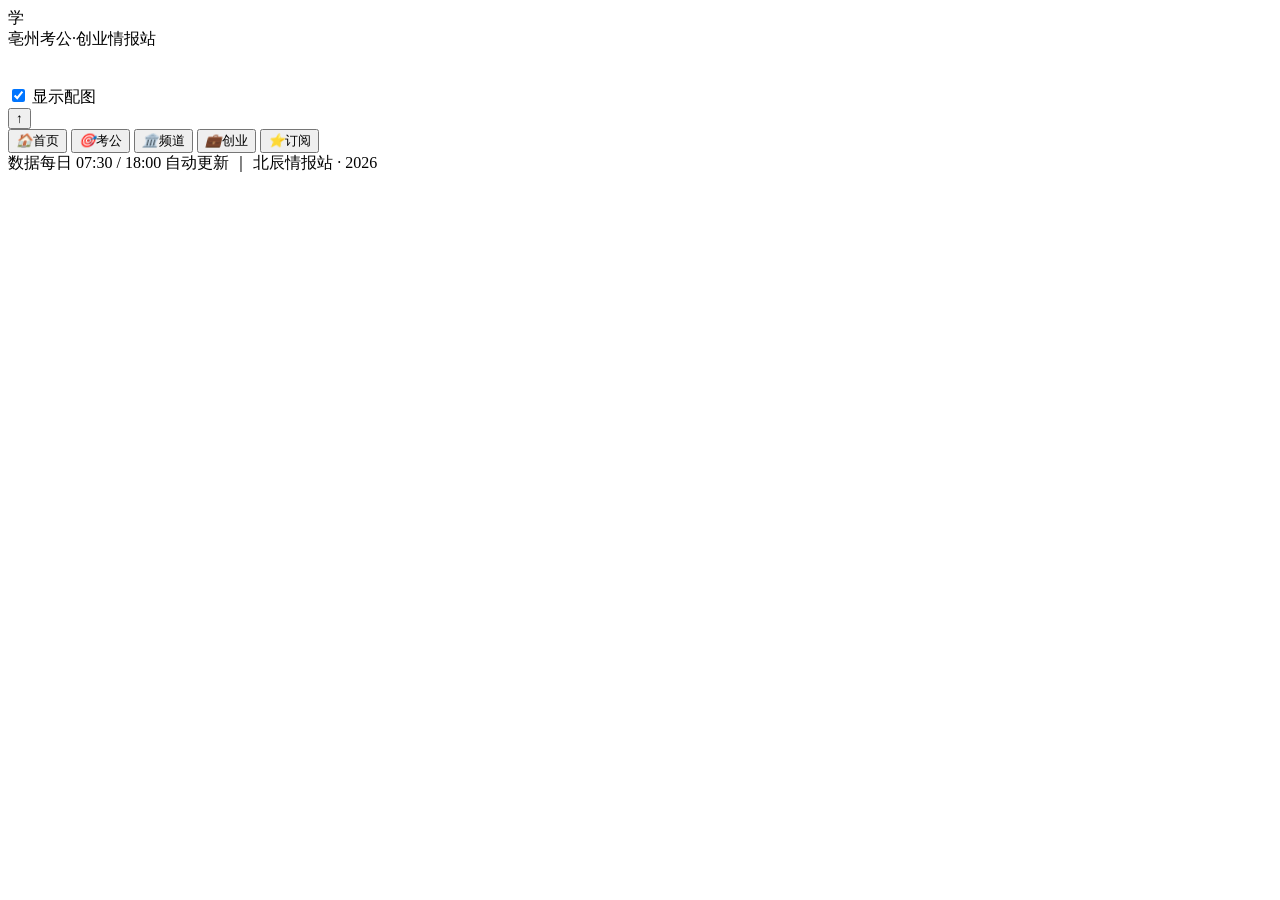
==== index.html @ 0d6d7478 "Add files via upload" ====
<!DOCTYPE html>
<html lang="zh-CN"><head>
<meta charset="UTF-8">
<meta name="viewport" content="width=device-width,initial-scale=1,viewport-fit=cover">
<title>亳州考公·创业情报站 · 学习强国式导航</title>
<meta name="description" content="全国·安徽·亳州 三层信源聚合，考公创业双赛道，每日自动更新">
<link rel="manifest" href="manifest.json">
<link rel="icon" href="icons/icon-192.png">
<link rel="apple-touch-icon" href="icons/icon-192.png">
<link rel="stylesheet" href="css/app.css?v=70">
</head><body>

<header class="xg-head">
  <div class="xg-top"><div class="xg-top__inner">
    <div class="xg-brand">
      <div class="xg-logo">学</div>
      <div><div class="xg-tt">亳州考公·创业情报站</div>
        <div class="xg-sub" id="hello"></div></div>
      <div class="xg-meta"><span id="meta"></span><br><a href="#" id="logout" style="color:rgba(255,255,255,.85);font-size:11px">退出登录</a></div>
    </div>
  </div></div>
  <div class="xg-tabs1" id="tabs1"></div>
  <div class="xg-tabs2" id="tabs2"></div>
  <div class="xg-subs" id="subs" hidden></div>
</header>

<main class="wrap">
  <div class="srcfilter" id="srcfilter"></div>
  <div class="src-cards" id="srccards"></div>
  <div class="list-head"><span id="cnt"></span><label class="toggle-img"><input type="checkbox" id="showImg" checked> 显示配图</label></div>
  <div class="news" id="list"></div>
  <div class="no-result" id="empty" hidden>本频道今日暂无更新，可点击上方信源卡片直达官网查看</div>
</main>

<button class="backtop" id="backtop" title="回到顶部">↑</button>

<!-- 订阅弹窗 -->
<div class="modal" id="modal" hidden>
  <div class="modal__box">
    <div class="modal__tt">添加订阅信源</div>
    <div id="f_hint" style="font-size:11.5px;color:#8A8A8A;margin-bottom:8px"></div>
    <input id="f_name" placeholder="信源名称（如：亳州发布）">
    <input id="f_url" placeholder="网址或公众号搜索词（https://…）">
    <input id="f_region" placeholder="地区（国家/安徽/亳州，可留空）">
    <div class="modal__btns"><button id="f_cancel">取消</button><button id="f_save" class="pri">保存</button></div>
  </div>
</div>

<!-- 底部滑动导航栏（App式） -->
<nav class="bottomnav">
  <button data-act="home" class="on"><i>🏠</i><span>首页</span></button>
  <button data-act="kaokao"><i>🎯</i><span>考公</span></button>
  <button data-act="channels"><i>🏛️</i><span>频道</span></button>
  <button data-act="chuangye"><i>💼</i><span>创业</span></button>
  <button data-act="mine"><i>⭐</i><span>订阅</span></button>
</nav>

<footer class="ft">数据每日 07:30 / 18:00 自动更新 ｜ 北辰情报站 · 2026</footer>

<script src="js/data.js?v=70"></script>
<script src="js/app.js?v=72"></script>
<script>navigator.serviceWorker&&navigator.serviceWorker.register('sw.js').catch(function(){});</script>
</body></html>
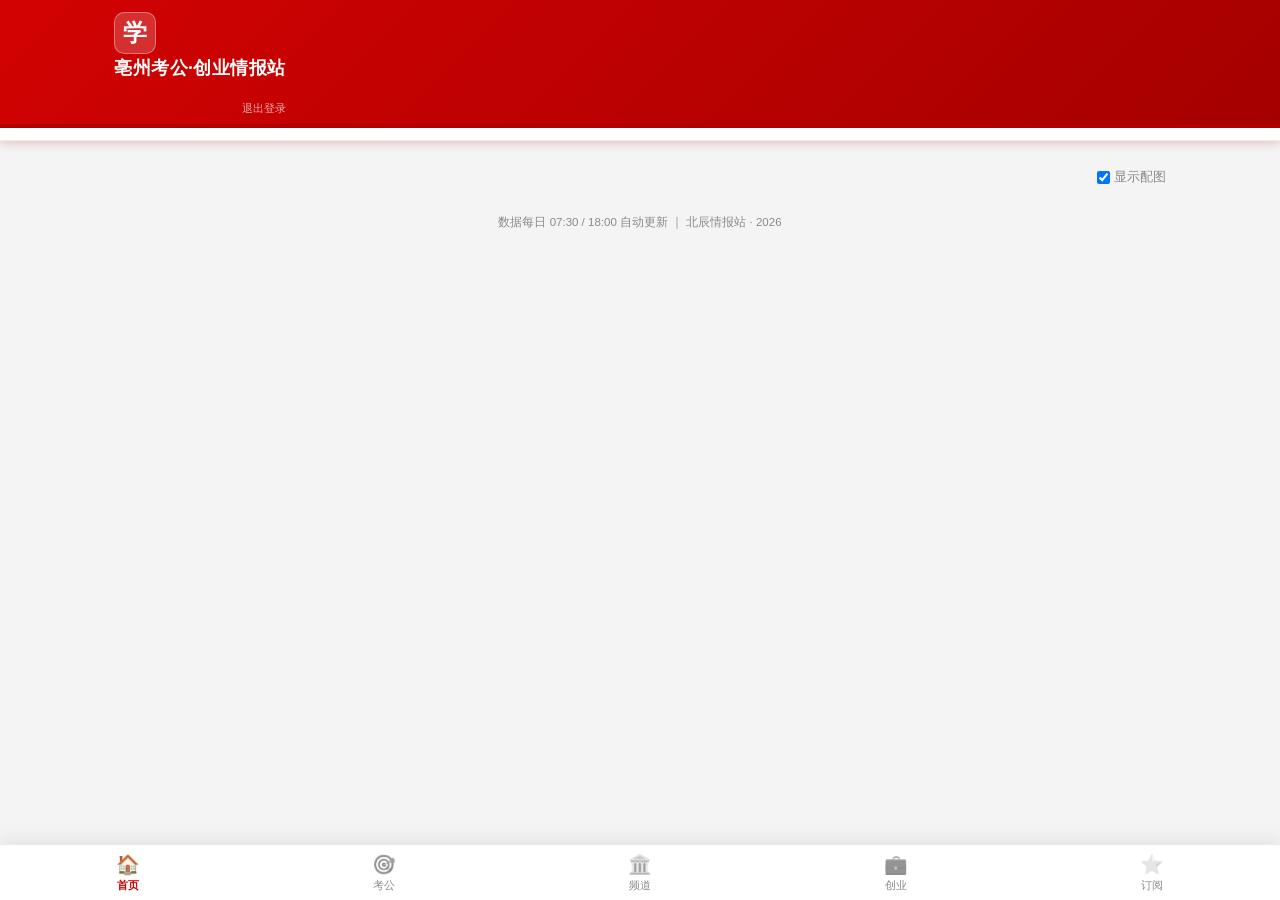
==== commit 61590c71: "Add files via upload" ====
--- a/index.html
+++ b/index.html
@@ -5,9 +5,9 @@
 <title>亳州考公·创业情报站 · 学习强国式导航</title>
 <meta name="description" content="全国·安徽·亳州 三层信源聚合，考公创业双赛道，每日自动更新">
 <link rel="manifest" href="manifest.json">
-<link rel="icon" href="icons/icon-192.png">
-<link rel="apple-touch-icon" href="icons/icon-192.png">
-<link rel="stylesheet" href="css/app.css?v=70">
+<link rel="icon" href="icon-192.png">
+<link rel="apple-touch-icon" href="icon-192.png">
+<link rel="stylesheet" href="app.css?v=71">
 </head><body>
 
 <header class="xg-head">
@@ -57,7 +57,7 @@
 
 <footer class="ft">数据每日 07:30 / 18:00 自动更新 ｜ 北辰情报站 · 2026</footer>
 
-<script src="js/data.js?v=70"></script>
-<script src="js/app.js?v=72"></script>
+<script src="data.js?v=71"></script>
+<script src="js/app.js?v=71"></script>
 <script>navigator.serviceWorker&&navigator.serviceWorker.register('sw.js').catch(function(){});</script>
 </body></html>
--- a/app.css
+++ b/app.css
@@ -0,0 +1,161 @@
+/* 学习强国式 · v2 多文件版 */
+:root{--bg:#F4F4F4;--card:#FFF;--ink:#262626;--ink2:#555;--ink3:#8A8A8A;
+ --line:#EAEAEA;--line2:#F2F2F2;--red:#D20202;--red-deep:#B00000;--radius:10px;
+ --shadow:0 1px 3px rgba(0,0,0,.05)}
+*{margin:0;padding:0;box-sizing:border-box}
+body{font-family:-apple-system,BlinkMacSystemFont,"Segoe UI","PingFang SC","Microsoft YaHei",sans-serif;
+ background:var(--bg);color:var(--ink);line-height:1.6;font-size:15px;padding-bottom:46px}
+a{color:inherit;text-decoration:none}
+img{max-width:100%}
+
+/* ===== 顶部红区 ===== */
+.xg-head{position:sticky;top:0;z-index:100;box-shadow:0 2px 10px rgba(178,0,0,.22)}
+.xg-top{background:linear-gradient(135deg,#D20202,#A50000);color:#fff;padding:12px 0 8px}
+.xg-top__inner{max-width:1080px;margin:0 auto;padding:0 14px;display:flex;align-items:center;gap:12px;flex-wrap:wrap}
+.xg-logo{width:42px;height:42px;border-radius:10px;background:rgba(255,255,255,.18);border:1px solid rgba(255,255,255,.35);
+ display:flex;align-items:center;justify-content:center;font-size:24px;font-weight:700;flex-shrink:0}
+.xg-tt{font-size:17.5px;font-weight:700;letter-spacing:.5px}
+.xg-sub{font-size:11.5px;opacity:.85;margin-top:1px}
+.xg-meta{margin-left:auto;text-align:right;font-size:11px;opacity:.8;line-height:1.5}
+
+/* 分组行 */
+.xg-tabs1{background:var(--red-deep);color:rgba(255,255,255,.75);display:flex;gap:4px;overflow-x:auto;
+ scrollbar-width:none;padding:4px 10px 0;font-size:12px}
+.xg-tabs1::-webkit-scrollbar{display:none}
+.xg-tabs1 .grp{white-space:nowrap;padding:4px 10px;border-radius:8px 8px 0 0;cursor:pointer}
+.xg-tabs1 .grp.on{background:#fff;color:var(--red);font-weight:700}
+/* 频道行 */
+.xg-tabs2{background:#fff;display:flex;gap:2px;overflow-x:auto;scrollbar-width:none;padding:6px 10px;
+ border-bottom:1px solid var(--line)}
+.xg-tabs2::-webkit-scrollbar{display:none}
+.xg-tabs2 .ch{white-space:nowrap;padding:5px 12px;border-radius:18px;font-size:13.5px;color:var(--ink2);cursor:pointer}
+.xg-tabs2 .ch.on{background:var(--red);color:#fff;font-weight:600}
+.xg-tabs2 .ch .n{font-size:11px;opacity:.7;margin-left:2px}
+.xg-tabs2 .ch .ico{margin-right:3px}
+/* 子分类 */
+.xg-subs{background:#FFF7F5;display:flex;gap:6px;overflow-x:auto;padding:6px 12px;scrollbar-width:none;font-size:12.5px}
+.xg-subs::-webkit-scrollbar{display:none}
+.xg-subs .sub{white-space:nowrap;padding:3px 10px;border-radius:14px;border:1px solid #F0C8C8;color:#A33;cursor:pointer}
+.xg-subs .sub.on{background:var(--red);border-color:var(--red);color:#fff}
+
+/* ===== 主体 ===== */
+.wrap{max-width:1080px;margin:12px auto 0;padding:0 12px}
+.src-cards{display:flex;gap:8px;overflow-x:auto;padding:2px 0 10px;scrollbar-width:none}
+.src-cards::-webkit-scrollbar{display:none}
+.src-card{flex:0 0 auto;max-width:210px;background:var(--card);border:1px solid var(--line);border-radius:10px;
+ padding:8px 12px;font-size:12px;box-shadow:var(--shadow)}
+.src-card b{display:block;font-size:13px;color:var(--ink)}
+.src-card .rg{color:var(--red);font-size:11px;margin-right:4px}
+.src-card .nt{color:var(--ink3);font-size:11px;display:block;margin-top:1px}
+.src-card:hover{border-color:var(--red)}
+.add-card{flex:0 0 auto;background:#FFF3F3;border:1px dashed var(--red);color:var(--red);cursor:pointer;
+ display:flex;align-items:center;justify-content:center;min-width:96px;font-weight:600}
+
+.list-head{display:flex;align-items:center;gap:10px;font-size:12.5px;color:var(--ink3);padding:2px 2px 8px}
+.toggle-img{margin-left:auto;display:flex;align-items:center;gap:4px;cursor:pointer;user-select:none}
+
+/* 条目列表（学习强国式卡片流） */
+.news{display:flex;flex-direction:column;gap:8px}
+.news__item{background:var(--card);border-radius:var(--radius);padding:12px 14px;box-shadow:var(--shadow);border:1px solid var(--line2)}
+.news__item.v-img{display:flex;gap:12px}
+.thumb{width:112px;height:76px;border-radius:8px;object-fit:cover;flex-shrink:0;background:#EEE}
+.vwrap{position:relative;flex-shrink:0}
+.vbadge{position:absolute;left:6px;bottom:6px;background:rgba(0,0,0,.62);color:#fff;font-size:10.5px;
+ padding:1px 6px;border-radius:4px}
+.news__t{font-size:15px;font-weight:600;line-height:1.45}
+.news__t:visited{color:#7A7A7A}
+.news__meta{display:flex;flex-wrap:wrap;align-items:center;gap:6px;margin-top:6px;font-size:11.5px;color:var(--ink3)}
+.news__meta .d{font-variant-numeric:tabular-nums}
+.badge-r{padding:0 6px;border-radius:4px;font-size:10.5px;line-height:18px}
+.badge-r--bz{background:#E8F4E8;color:#2E7D32}
+.badge-r--ah{background:#E8F0FE;color:#1A55C0}
+.badge-r--nation{background:#F2F2F2;color:#666}
+.src-tag{background:#FFF1E0;color:#B45309;padding:0 6px;border-radius:4px;font-size:10.5px;line-height:18px}
+.cat-tag{background:#F0EAFE;color:#6D28D9;padding:0 6px;border-radius:4px;font-size:10.5px;line-height:18px}
+.ch-tag{background:#FDECEC;color:#C62828;padding:0 6px;border-radius:4px;font-size:10.5px;line-height:18px}
+.dl{font-size:11px;color:#B00000;background:#FFF1F0;border:1px solid #FFCCC7;border-radius:4px;padding:0 6px;font-weight:600}
+.dl--hot{background:#D20202;color:#fff;border-color:#D20202;animation:pulse 1.2s infinite}
+.dl--past{color:#8A8A8A;background:#F2F2F2;border-color:#EAEAEA;text-decoration:line-through;font-weight:400}
+@keyframes pulse{50%{opacity:.55}}
+
+/* 元提醒 */
+details.meta{margin-top:8px;border-top:1px dashed var(--line);padding-top:6px}
+details.meta summary{font-size:12px;color:var(--red);cursor:pointer;list-style:none;user-select:none}
+details.meta summary::before{content:'▸ '}
+details.meta[open] summary::before{content:'▾ '}
+.ditem{font-size:12.5px;color:var(--ink2);margin-top:5px;line-height:1.5}
+.ditem b{display:inline-block;font-size:11px;padding:0 5px;border-radius:3px;margin-right:6px;flex-shrink:0}
+.ditem.kn b{background:#FDECEC;color:#C62828}
+.ditem.ma b{background:#E8F0FE;color:#1A55C0}
+.ditem.bz b{background:#E8F4E8;color:#2E7D32}
+.news__sum{font-size:12.5px;color:var(--ink2);margin-top:5px}
+
+.no-result{padding:40px 0;text-align:center;color:var(--ink3);font-size:14px}
+.ft{text-align:center;color:var(--ink3);font-size:11.5px;padding:18px 0 8px}
+
+/* 弹窗 */
+.modal{position:fixed;inset:0;background:rgba(0,0,0,.45);z-index:200;display:flex;align-items:center;justify-content:center;padding:20px}
+.modal__box{background:#fff;border-radius:14px;padding:20px;width:100%;max-width:380px}
+.modal__tt{font-weight:700;font-size:16px;margin-bottom:12px}
+.modal__box input{width:100%;border:1px solid var(--line);border-radius:8px;padding:9px 12px;font-size:14px;margin-bottom:10px}
+.modal__btns{display:flex;gap:10px;justify-content:flex-end;margin-top:4px}
+.modal__btns button{border:none;border-radius:8px;padding:8px 18px;font-size:14px;cursor:pointer;background:#F2F2F2}
+.modal__btns .pri{background:var(--red);color:#fff}
+
+@media (max-width:560px){
+ .xg-meta{display:none}
+ .news__item.v-img .thumb{width:92px;height:64px}
+}
+
+/* hidden 属性优先级修正 */
+[hidden]{display:none !important}
+
+/* ===== v3：底部导航栏 / 地区分隔 / 视频角标 / 回到顶部 ===== */
+.bottomnav{position:fixed;bottom:0;left:0;right:0;z-index:150;display:flex;background:#fff;
+ border-top:1px solid var(--line);box-shadow:0 -4px 16px rgba(0,0,0,.08);padding:4px 0 max(4px, env(safe-area-inset-bottom))}
+.bottomnav button{flex:1;background:none;border:none;display:flex;flex-direction:column;align-items:center;gap:1px;
+ padding:5px 0 3px;font-size:11px;color:var(--ink3);cursor:pointer}
+.bottomnav button i{font-style:normal;font-size:19px;line-height:1.2;filter:grayscale(1);opacity:.6}
+.bottomnav button.on{color:var(--red)}
+.bottomnav button.on i{filter:none;opacity:1}
+.bottomnav button.on span{font-weight:600}
+
+.region-sep{display:flex;align-items:center;gap:10px;margin:14px 0 8px;color:var(--red-deep);
+ font-size:12.5px;font-weight:700;letter-spacing:.05em}
+.region-sep::before,.region-sep::after{content:'';flex:1;height:1px;background:linear-gradient(90deg,transparent,#E8C9C9)}
+.region-sep::after{background:linear-gradient(90deg,#E8C9C9,transparent)}
+
+.vtag{display:inline-block;font-size:10.5px;color:#fff;background:#C77800;border-radius:4px;padding:0 5px;margin-left:6px;vertical-align:2px}
+.exam.mat{background:#E8F0FE;color:#185FA5}
+.ditem__x.mat{margin-top:3px}
+.backtop{display:none;position:fixed;right:14px;bottom:76px;z-index:140;width:42px;height:42px;border-radius:50%;
+ border:1px solid var(--line);background:#fff;color:var(--red-deep);font-size:18px;box-shadow:var(--shadow);cursor:pointer}
+.news__item.v-img{flex-direction:column}
+.news__item.v-img .thumb-wrap{margin-top:8px}
+.news__item.v-img .thumb{width:100%;max-height:190px;object-fit:cover;border-radius:8px;background:#F2F2F2}
+
+/* ===== v7：第一版元提醒样式 + 登录卡 ===== */
+details.meta{margin-top:7px;border-top:1px dashed var(--line2);padding-top:6px}
+details.meta summary{font-size:12px;color:var(--ink3);cursor:pointer;list-style:none;user-select:none}
+details.meta summary::before{content:'▸ '}
+details.meta[open] summary::before{content:'▾ '}
+details.meta .ditem__x,.ditem__ma,.ditem__bz{font-size:12.5px;margin-top:4px;line-height:1.5}
+.ditem__x .exam{display:inline-block;background:#E8F0FE;color:#185FA5;font-size:11px;border-radius:4px;padding:0 6px;margin-right:6px;font-weight:600}
+.ditem__ma .mat{display:inline-block;background:#F0FDF4;color:#15803D;font-size:11px;border-radius:4px;padding:0 6px;margin-right:6px;font-weight:600}
+.ditem__bz .biz{display:inline-block;background:#FFF4E5;color:#B45309;font-size:11px;border-radius:4px;padding:0 6px;margin-right:6px;font-weight:600}
+.ditem__x,.ditem__ma,.ditem__bz{color:var(--ink2)}
+
+.login-inline{max-width:340px;margin:26px auto;background:#fff;border-radius:16px;padding:24px 22px;box-shadow:0 4px 20px rgba(178,0,0,.15)}
+.lg-logo{width:52px;height:52px;margin:0 auto 10px;border-radius:12px;background:#D20202;color:#fff;display:flex;align-items:center;justify-content:center;font-size:26px;font-weight:700}
+.lg-tabs{display:flex;gap:6px;margin-bottom:14px;background:#F4F4F4;border-radius:9px;padding:4px}
+.lg-tabs button{flex:1;border:none;background:none;border-radius:7px;padding:8px;font-size:14px;cursor:pointer;color:var(--ink2)}
+.lg-tabs button.on{background:#D20202;color:#fff;font-weight:600}
+.login-inline input{width:100%;border:1px solid #EAEAEA;border-radius:8px;padding:10px 12px;font-size:14px;margin-bottom:7px}
+.lg-tip{font-size:12px;color:#B00000;min-height:18px}
+.lg-pri{width:100%;background:#D20202;color:#fff;border:none;border-radius:9px;padding:11px;font-size:15px;font-weight:600;cursor:pointer}
+.lg-ghost{width:100%;margin-top:9px;background:#FFF;border:1px solid #D20202;color:#D20202;border-radius:9px;padding:10px;font-size:14px;cursor:pointer}
+.lg-third{display:flex;align-items:center;gap:10px;margin-top:14px;font-size:12px;color:var(--ink3)}
+.lg-third button{flex:1;border:1px solid var(--line);background:#FAFAFA;border-radius:7px;padding:7px;font-size:13px;cursor:pointer}
+.lg-foot{font-size:11px;color:#8A8A8A;margin-top:10px;text-align:center}
+.src-card u{color:#C77800;font-size:10px;text-decoration:none;border:1px solid #F0D9B5;border-radius:3px;padding:0 3px;margin-left:4px}
+.ext-fetch{cursor:pointer;color:#185FA5 !important;font-weight:600}
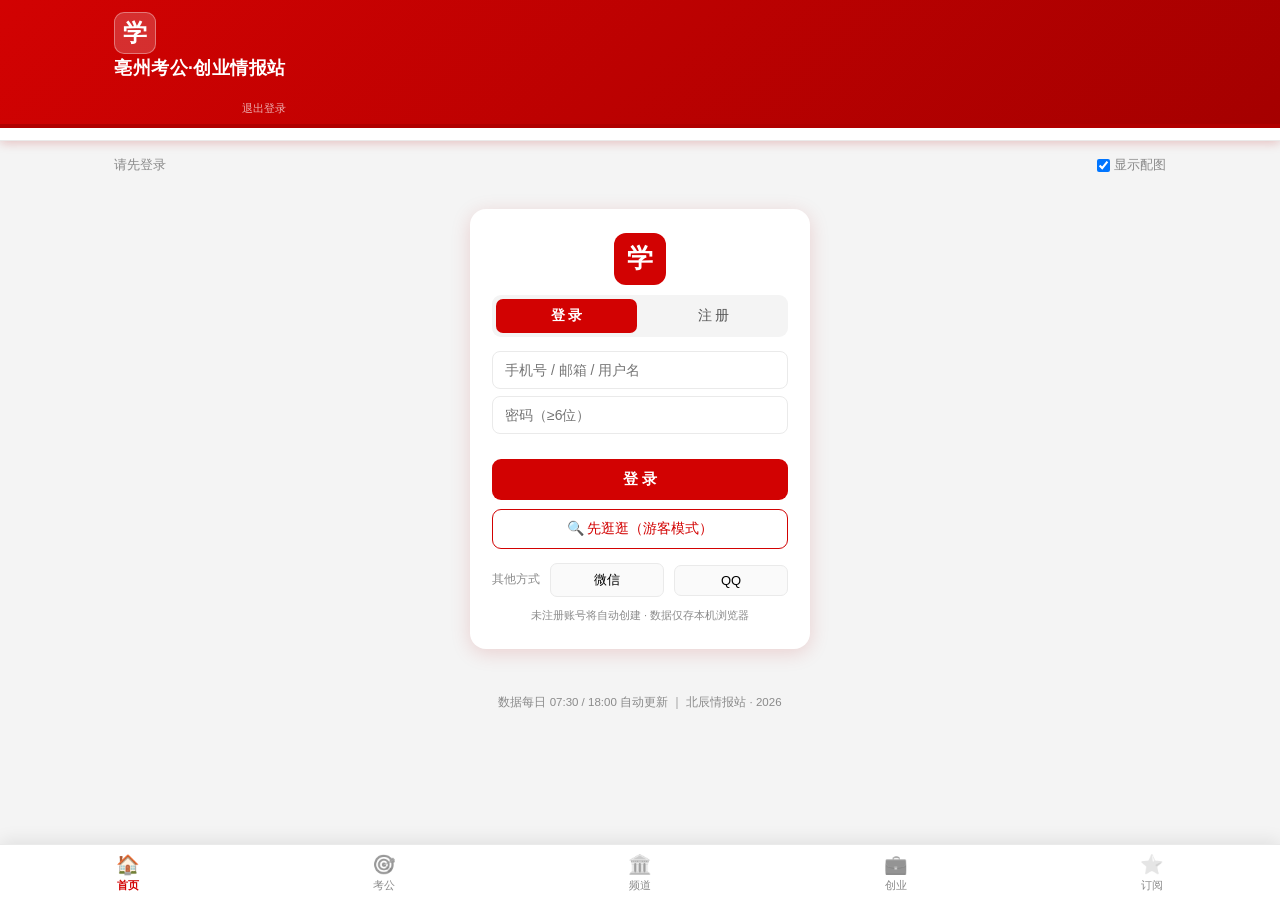
==== commit 9337b498: "Add files via upload" ====
--- a/index.html
+++ b/index.html
@@ -58,6 +58,6 @@
 <footer class="ft">数据每日 07:30 / 18:00 自动更新 ｜ 北辰情报站 · 2026</footer>
 
 <script src="data.js?v=71"></script>
-<script src="js/app.js?v=71"></script>
+<script src="app.js?v=72"></script>
 <script>navigator.serviceWorker&&navigator.serviceWorker.register('sw.js').catch(function(){});</script>
 </body></html>
